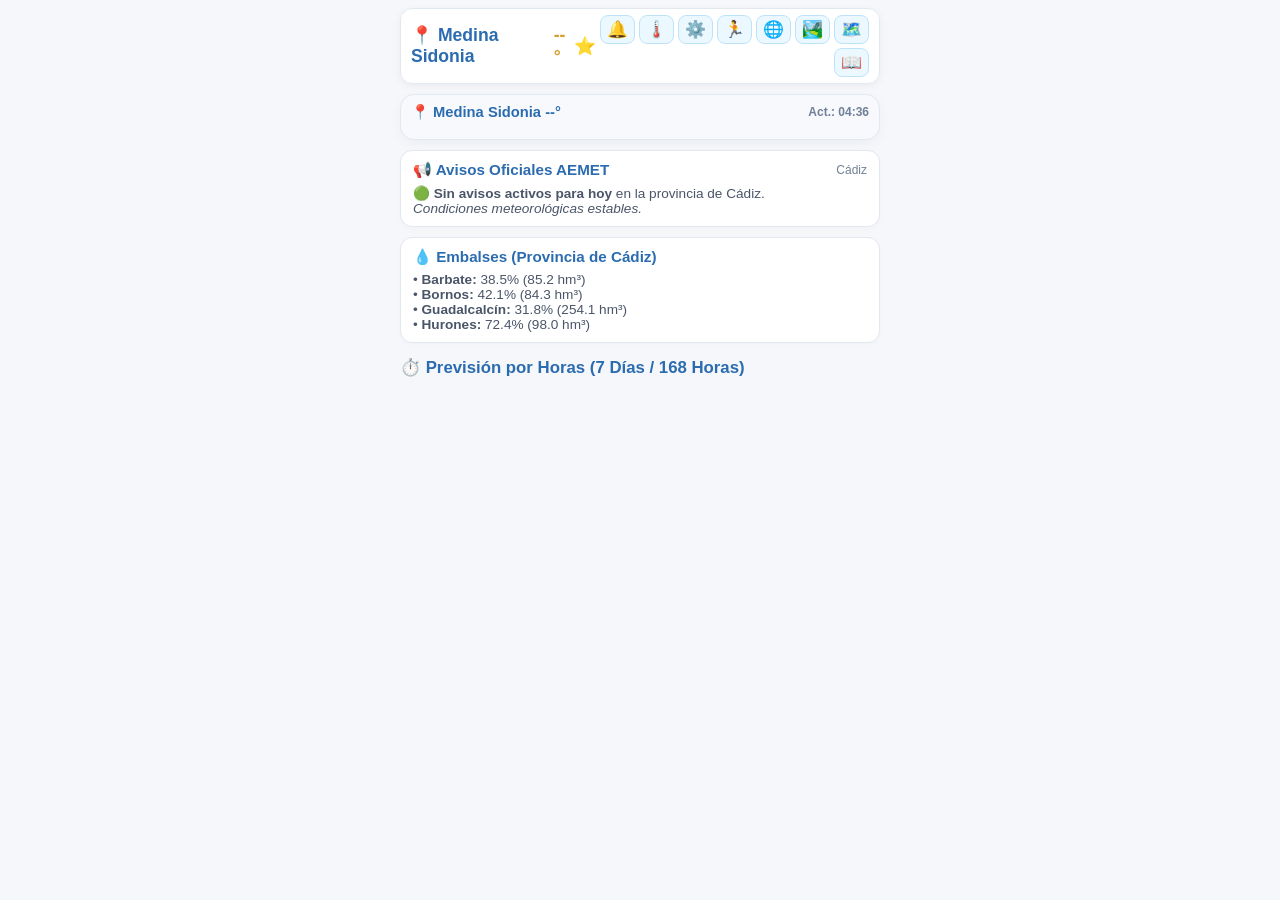
==== docs/index.html @ 812aa734 "cambio web a github" ====
<!DOCTYPE html>
<html lang="es">
<head>
  <meta charset="UTF-8">
  <meta name="viewport" content="width=device-width, initial-scale=1.0">
  <title>Minimal Weather Widget - Versión Web & PWA</title>
  <link rel="stylesheet" href="styles.css">
  <link rel="manifest" href="manifest.json">
  <link rel="icon" type="image/svg+xml" href="icon.svg">
  <meta name="theme-color" content="#2B6CB0">
</head>
<body>

  <div class="app-container">

    <!-- CABECERA FIJA (Sticky Header) -->
    <div class="sticky-header">
      <div class="header-row">
        <div class="city-title" onclick="openCityModal()">
          <span id="currentCityLabel">📍 Medina Sidonia</span>
          <span id="currentTemp" style="color: #D69E2E; margin-left: 4px;">--°</span>
          <span id="starIcon" style="cursor: pointer;">⭐</span>
        </div>
        <div class="header-actions">
          <button class="btn-icon" title="Avisos AEMET" onclick="openModal('modalAvisos')">🔔</button>
          <button class="btn-icon" title="Termómetro" onclick="openModal('modalTemp')">🌡️</button>
          <button class="btn-icon" title="Ajustes Widget" onclick="openModal('modalConfig')">⚙️</button>
          <button class="btn-icon" title="Criterios Deporte" onclick="openModal('modalSports')">🏃</button>
          <button class="btn-icon" title="Web AEMET" onclick="window.open('https://www.aemet.es', '_blank')">🌐</button>
          <button class="btn-icon" title="Embalses Cádiz" onclick="openModal('modalEmbalses')">🏞️</button>
          <button class="btn-icon" title="Radar/Mapas" onclick="openModal('modalMaps')">🗺️</button>
          <button class="btn-icon" title="Manual/Ayuda" onclick="openModal('modalHelp')">📖</button>
        </div>
      </div>
    </div>

    <!-- CLON INTERACTIVO WIDGET 4x2 CON SCROLL VERTICAL (7 Días) -->
    <div class="widget-preview-card">
      <div class="widget-header-row">
        <div class="widget-city-temp" id="wCityTemp">📍 Medina Sidonia --°</div>
        <div class="widget-update-time" id="wTime" onclick="refreshData()" style="cursor: pointer;">Act.: --:--</div>
      </div>

      <div class="widget-scroll-container" id="widgetScrollBox">
        <!-- Fila 1: Días 1..4 -->
        <div class="widget-cols-row" id="widgetRow1"></div>
        <!-- Fila 2: Días 5..7 -->
        <div class="widget-cols-row" id="widgetRow2"></div>
      </div>
    </div>

    <!-- TARJETA AVISOS AEMET -->
    <div class="card" id="cardAvisos">
      <div class="card-title">
        <span>📢 Avisos Oficiales AEMET</span>
        <span style="font-size:0.75rem; color:#718096; font-weight:normal;" id="aemetProvinceLabel">Cádiz</span>
      </div>
      <div id="aemetWarningsContent" style="font-size:0.85rem; color:#4A5568;">
        Cargando avisos meteorológicos oficiales...
      </div>
    </div>

    <!-- TARJETA EMBALSES -->
    <div class="card" id="cardEmbalses">
      <div class="card-title">
        <span>💧 Embalses (Provincia de Cádiz)</span>
      </div>
      <div id="embalsesContent" style="font-size:0.85rem; color:#4A5568;">
        Cargando nivel de agua en embalses...
      </div>
    </div>

    <!-- PREVISIÓN POR HORAS COMPLETA A 7 DÍAS (168 HORAS) -->
    <div style="font-size:1.05rem; font-weight:700; color:var(--primary); margin-top:4px;">
      ⏱️ Previsión por Horas (7 Días / 168 Horas)
    </div>

    <div id="hourlyTimeline">
      <!-- Días y horas inyectados dinámicamente -->
    </div>

  </div>

  <!-- MODAL: CAMBIAR UBICACIÓN -->
  <div class="modal" id="modalCity">
    <div class="modal-content">
      <div class="modal-header">
        <span class="modal-title">📍 Cambiar Localidad</span>
        <button class="close-btn" onclick="closeModal('modalCity')">×</button>
      </div>
      <div class="form-group">
        <label>Buscar Municipio o Ciudad:</label>
        <input type="text" id="inputCitySearch" placeholder="ej. Medina Sidonia, Cádiz..." onkeyup="if(event.key==='Enter') searchCity()">
      </div>
      <button class="btn-submit" onclick="searchCity()">Buscar Ubicación</button>
      <div id="searchResults" style="display:flex; flex-direction:column; gap:4px; margin-top:8px;"></div>
    </div>
  </div>

  <!-- MODAL: AVISOS AEMET DETALLE -->
  <div class="modal" id="modalAvisos">
    <div class="modal-content">
      <div class="modal-header">
        <span class="modal-title">📢 Avisos Oficiales AEMET</span>
        <button class="close-btn" onclick="closeModal('modalAvisos')">×</button>
      </div>
      <div id="aemetModalBody" style="font-size:0.9rem; line-height:1.4;">
        Cargando detalle de avisos oficiales...
      </div>
    </div>
  </div>

  <!-- MODAL: MODO TEMPERATURA -->
  <div class="modal" id="modalTemp">
    <div class="modal-content">
      <div class="modal-header">
        <span class="modal-title">🌡️ Tipo de Temperatura</span>
        <button class="close-btn" onclick="closeModal('modalTemp')">×</button>
      </div>
      <div class="switch-row">
        <label for="radioRealTemp">Temperatura Real (Máx/Mín)</label>
        <input type="radio" id="radioRealTemp" name="tempMode" value="real" checked onchange="toggleTempMode('real')">
      </div>
      <div class="switch-row">
        <label for="radioApparentTemp">Sensación Térmica (Máx/Mín)</label>
        <input type="radio" id="radioApparentTemp" name="tempMode" value="apparent" onchange="toggleTempMode('apparent')">
      </div>
    </div>
  </div>

  <!-- MODAL: AJUSTES DE VISIBILIDAD WIDGET -->
  <div class="modal" id="modalConfig">
    <div class="modal-content">
      <div class="modal-header">
        <span class="modal-title">⚙️ Ajustes del Widget</span>
        <button class="close-btn" onclick="closeModal('modalConfig')">×</button>
      </div>
      <div class="switch-row"><label>📷 Cámara lunar</label><input type="checkbox" id="cbMoon" checked onchange="saveWidgetSwitches()"></div>
      <div class="switch-row"><label>💨 Viento</label><input type="checkbox" id="cbWind" checked onchange="saveWidgetSwitches()"></div>
      <div class="switch-row"><label>💧 Lluvia</label><input type="checkbox" id="cbRain" checked onchange="saveWidgetSwitches()"></div>
      <div class="switch-row"><label>UV Índice UV</label><input type="checkbox" id="cbUv" checked onchange="saveWidgetSwitches()"></div>
      <div class="switch-row"><label>🏃 Horas deporte (verde)</label><input type="checkbox" id="cbSports" checked onchange="saveWidgetSwitches()"></div>
    </div>
  </div>

  <!-- MODAL: CRITERIOS DEPORTE -->
  <div class="modal" id="modalSports">
    <div class="modal-content">
      <div class="modal-header">
        <span class="modal-title">🏃 Criterios Deporte al Aire Libre</span>
        <button class="close-btn" onclick="closeModal('modalSports')">×</button>
      </div>
      <div class="form-group"><label>Temp. Óptima Mín (°C):</label><input type="number" id="cfgOptMinT" value="10"></div>
      <div class="form-group"><label>Temp. Óptima Máx (°C):</label><input type="number" id="cfgOptMaxT" value="24"></div>
      <div class="form-group"><label>Viento Óptimo Máx (km/h):</label><input type="number" id="cfgWindOptMax" value="25"></div>
      <div class="form-group"><label>Lluvia Óptima Máx (mm):</label><input type="number" id="cfgRainOptMax" value="0"></div>
      <div class="form-group"><label>UV Óptimo Máx:</label><input type="number" id="cfgUvOptMax" value="5"></div>
      <button class="btn-submit" onclick="saveSportsConfig()">Guardar Criterios</button>
    </div>
  </div>

  <!-- MODAL: EMBALSES -->
  <div class="modal" id="modalEmbalses">
    <div class="modal-content">
      <div class="modal-header">
        <span class="modal-title">🏞️ Embalses de Cádiz</span>
        <button class="close-btn" onclick="closeModal('modalEmbalses')">×</button>
      </div>
      <div id="embalsesModalBody" style="font-size:0.88rem; line-height:1.4;">
        Cargando listado detallado de embalses...
      </div>
    </div>
  </div>

  <!-- MODAL: MAPAS / RADAR -->
  <div class="modal" id="modalMaps">
    <div class="modal-content">
      <div class="modal-header">
        <span class="modal-title">🗺️ Mapas y Radar</span>
        <button class="close-btn" onclick="closeModal('modalMaps')">×</button>
      </div>
      <div style="display:flex; flex-direction:column; gap:8px;">
        <button class="btn-submit" onclick="window.open('https://www.aemet.es/es/eltiempo/observacion/radar', '_blank')">📡 Radar Precipitación AEMET</button>
        <button class="btn-submit" onclick="window.open('https://www.aemet.es/es/eltiempo/observacion/satelite/infrarrojo', '_blank')">🛰️ Satélite Infrarrojo AEMET</button>
      </div>
    </div>
  </div>

  <!-- MODAL: MANUAL Y AYUDA -->
  <div class="modal" id="modalHelp">
    <div class="modal-content">
      <div class="modal-header">
        <span class="modal-title">📖 Manual y Ayuda del Sistema</span>
        <button class="close-btn" onclick="closeModal('modalHelp')">×</button>
      </div>
      <div style="font-size:0.85rem; line-height:1.4; color:#2D3748;">
        <p><b>🔍 Funcionamiento de la Aplicación</b></p>
        <p>• <b>Fuente de datos:</b> Open-Meteo proporciona la previsión meteorológica completa para 7 días (168 horas) en tiempo real.</p>
        <p>• <b>Avisos AEMET:</b> Muestra las alertas meteorológicas oficiales de AEMET sin requerir clave de usuario.</p>
        <p>• <b>Widget 4x2 desplazable:</b> Permite deslizar verticalmente entre los 7 días de previsión en 2 filas.</p>
        <p>• <b>Fotografía Lunar 📷:</b> Pulsa sobre cualquier hora lunar o icono de cámara para abrir el desglose astronómico de acimut, elevación y crepúsculos.</p>
        <p>• <b>Semáforo Deportivo 🏃:</b> Las horas en verde (`🏃 X h`) contabilizan las horas diurnas que cumplen tus criterios ideales de temperatura, lluvia, viento y UV.</p>
      </div>
    </div>
  </div>

  <!-- MODAL: DETALLE LUNAR -->
  <div class="modal" id="modalLunar">
    <div class="modal-content">
      <div class="modal-header">
        <span class="modal-title">📷 Detalle Fotografía Lunar</span>
        <button class="close-btn" onclick="closeModal('modalLunar')">×</button>
      </div>
      <div id="lunarModalBody"></div>
    </div>
  </div>

  <script src="app.js"></script>
</body>
</html>
---- docs/styles.css ----
:root {
  --bg-color: #F5F7FA;
  --card-bg: #FFFFFF;
  --text-main: #1A202C;
  --text-sub: #4A5568;
  --primary: #2B6CB0;
  --border-color: #E2E8F0;
  --accent: #FFD700;
}

* {
  box-sizing: border-box;
  margin: 0;
  padding: 0;
  font-family: -apple-system, BlinkMacSystemFont, "Segoe UI", Roboto, Helvetica, Arial, sans-serif;
}

body {
  background-color: var(--bg-color);
  color: var(--text-main);
  display: flex;
  justify-content: center;
  padding: 8px;
  min-height: 100vh;
}

.app-container {
  width: 100%;
  max-width: 480px;
  display: flex;
  flex-direction: column;
  gap: 10px;
}

/* Sticky Header - Cabecera Fija Arriba */
.sticky-header {
  position: sticky;
  top: 0;
  z-index: 100;
  background: rgba(255, 255, 255, 0.96);
  backdrop-filter: blur(8px);
  border-radius: 12px;
  padding: 6px 10px;
  box-shadow: 0 2px 8px rgba(0,0,0,0.05);
  border: 1px solid var(--border-color);
}

.header-row {
  display: flex;
  justify-content: space-between;
  align-items: center;
}

.city-title {
  font-size: 1.1rem;
  font-weight: 700;
  color: var(--primary);
  display: flex;
  align-items: center;
  gap: 4px;
}

.header-actions {
  display: flex;
  gap: 4px;
  flex-wrap: wrap;
  justify-content: flex-end;
}

.btn-icon {
  background: #EBF8FF;
  border: 1px solid #BEE3F8;
  font-size: 1.05rem;
  cursor: pointer;
  padding: 3px 6px;
  border-radius: 8px;
  transition: background 0.2s, transform 0.1s;
  display: flex;
  align-items: center;
  justify-content: center;
  font-weight: 600;
  color: var(--text-main);
}

.btn-icon:hover { background: #E2E8F0; }
.btn-icon:active { transform: scale(0.96); }

/* Widget Preview Card - Clon 4x2 con Scroll Interno */
.widget-preview-card {
  background: #F7F9FC;
  border-radius: 14px;
  border: 1px solid #E2E8F0;
  padding: 8px 10px;
  box-shadow: 0 4px 12px rgba(0,0,0,0.04);
}

.widget-header-row {
  display: flex;
  justify-content: space-between;
  align-items: center;
  margin-bottom: 4px;
}

.widget-city-temp {
  font-size: 0.92rem;
  font-weight: 700;
  color: #2B6CB0;
}

.widget-update-time {
  font-size: 0.75rem;
  font-weight: 700;
  color: #718096;
}

/* Scrollable Container para las 2 filas de 4 columnas */
.widget-scroll-container {
  max-height: 125px;
  overflow-y: auto;
  scroll-snap-type: y mandatory;
  display: flex;
  flex-direction: column;
  gap: 6px;
  padding-right: 2px;
}

.widget-scroll-container::-webkit-scrollbar {
  width: 3px;
}
.widget-scroll-container::-webkit-scrollbar-thumb {
  background: #CBD5E0;
  border-radius: 3px;
}

.widget-cols-row {
  display: grid;
  grid-template-columns: repeat(4, 1fr);
  gap: 4px;
  text-align: center;
  scroll-snap-align: start;
}

.widget-col {
  display: flex;
  flex-direction: column;
  align-items: center;
  padding: 2px 0;
}

.widget-day-header {
  display: flex;
  align-items: center;
  gap: 2px;
}

.widget-day-letter {
  font-size: 0.85rem;
  font-weight: 700;
  color: #D69E2E;
}

.widget-cam {
  font-size: 0.62rem;
}

.widget-weather-icon {
  font-size: 1.3rem;
  margin-left: 2px;
}

.widget-wind-text {
  font-size: 0.65rem;
  color: #4A5568;
  margin-top: 1px;
}

.widget-temp-text {
  font-size: 0.78rem;
  font-weight: 700;
  color: #1A202C;
  margin-top: 1px;
}

.widget-rain-uv-row {
  display: flex;
  align-items: center;
  justify-content: center;
  gap: 2px;
  margin-top: 1px;
  font-size: 0.68rem;
  font-weight: 700;
}

.widget-outdoor-text {
  font-size: 0.78rem;
  font-weight: 700;
  margin-top: 1px;
}

/* Cards */
.card {
  background: var(--card-bg);
  border-radius: 12px;
  border: 1px solid var(--border-color);
  padding: 10px 12px;
  box-shadow: 0 2px 6px rgba(0,0,0,0.02);
}

.card-title {
  font-size: 0.95rem;
  font-weight: 700;
  color: var(--primary);
  margin-bottom: 6px;
  display: flex;
  align-items: center;
  justify-content: space-between;
}

/* Timeline Section */
.day-divider {
  font-size: 1rem;
  font-weight: 700;
  color: var(--primary);
  margin: 12px 0 6px 0;
  padding: 0 4px;
}

.timeline-item {
  display: flex;
  align-items: center;
  justify-content: space-between;
  padding: 6px 8px;
  background: #FFFFFF;
  border: 1px solid #E2E8F0;
  border-radius: 8px;
  margin-bottom: 4px;
  font-size: 0.85rem;
}

.timeline-item.astro {
  background: #EBF8FF;
  border-color: #BEE3F8;
}

.timeline-item.good-photo {
  border: 2px solid #3182CE;
}

.t-time {
  font-weight: 700;
  width: 45px;
  color: #2D3748;
}

.t-info {
  flex: 1;
  display: flex;
  align-items: center;
  gap: 6px;
}

.t-icon {
  font-size: 1.1rem;
}

.t-temp {
  font-weight: 700;
}

.t-meta {
  display: flex;
  gap: 6px;
  font-size: 0.75rem;
  color: #4A5568;
}

/* Modals */
.modal {
  display: none;
  position: fixed;
  top: 0;
  left: 0;
  width: 100%;
  height: 100%;
  background: rgba(0,0,0,0.5);
  z-index: 200;
  justify-content: center;
  align-items: flex-end;
}

.modal-content {
  background: #FFFFFF;
  border-radius: 16px 16px 0 0;
  width: 100%;
  max-width: 480px;
  max-height: 85vh;
  overflow-y: auto;
  padding: 16px;
  display: flex;
  flex-direction: column;
  gap: 12px;
}

.modal-header {
  display: flex;
  justify-content: space-between;
  align-items: center;
  border-bottom: 1px solid #E2E8F0;
  padding-bottom: 8px;
}

.modal-title {
  font-size: 1.1rem;
  font-weight: 700;
  color: var(--primary);
}

.close-btn {
  background: none;
  border: none;
  font-size: 1.2rem;
  cursor: pointer;
}

.form-group {
  display: flex;
  flex-direction: column;
  gap: 4px;
}

.form-group label {
  font-size: 0.85rem;
  font-weight: 600;
  color: var(--text-sub);
}

.form-group input, .form-group select {
  padding: 8px;
  border: 1px solid var(--border-color);
  border-radius: 8px;
  font-size: 0.9rem;
}

.switch-row {
  display: flex;
  justify-content: space-between;
  align-items: center;
  padding: 4px 0;
}

.btn-submit {
  background: var(--primary);
  color: white;
  border: none;
  padding: 10px;
  border-radius: 8px;
  font-weight: 700;
  cursor: pointer;
}
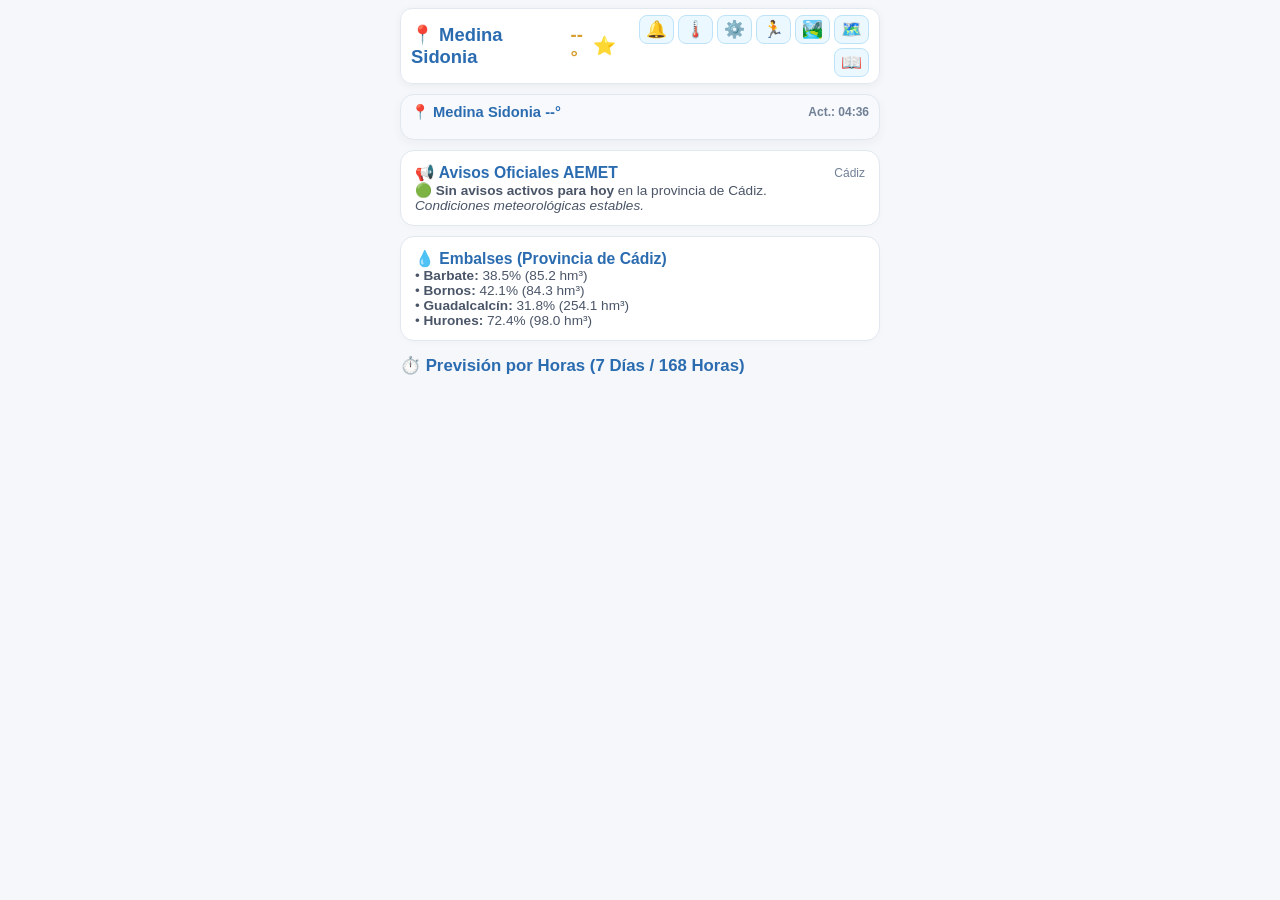
==== commit 31d22107: "mejoras" ====
--- a/docs/index.html
+++ b/docs/index.html
@@ -4,9 +4,9 @@
   <meta charset="UTF-8">
   <meta name="viewport" content="width=device-width, initial-scale=1.0">
   <title>Minimal Weather Widget - Versión Web & PWA</title>
-  <link rel="stylesheet" href="styles.css">
-  <link rel="manifest" href="manifest.json">
-  <link rel="icon" type="image/svg+xml" href="icon.svg">
+  <link rel="stylesheet" href="./styles.css">
+  <link rel="manifest" href="./manifest.json">
+  <link rel="icon" type="image/svg+xml" href="./icon.svg">
   <meta name="theme-color" content="#2B6CB0">
 </head>
 <body>
@@ -26,7 +26,6 @@
           <button class="btn-icon" title="Termómetro" onclick="openModal('modalTemp')">🌡️</button>
           <button class="btn-icon" title="Ajustes Widget" onclick="openModal('modalConfig')">⚙️</button>
           <button class="btn-icon" title="Criterios Deporte" onclick="openModal('modalSports')">🏃</button>
-          <button class="btn-icon" title="Web AEMET" onclick="window.open('https://www.aemet.es', '_blank')">🌐</button>
           <button class="btn-icon" title="Embalses Cádiz" onclick="openModal('modalEmbalses')">🏞️</button>
           <button class="btn-icon" title="Radar/Mapas" onclick="openModal('modalMaps')">🗺️</button>
           <button class="btn-icon" title="Manual/Ayuda" onclick="openModal('modalHelp')">📖</button>
@@ -215,6 +214,6 @@
     </div>
   </div>
 
-  <script src="app.js"></script>
+  <script src="./app.js"></script>
 </body>
 </html>
--- a/docs/styles.css
+++ b/docs/styles.css
@@ -52,7 +52,7 @@
 }
 
 .city-title {
-  font-size: 1.1rem;
+  font-size: 1.15rem;
   font-weight: 700;
   color: var(--primary);
   display: flex;
@@ -197,28 +197,27 @@
   margin-top: 1px;
 }
 
-/* Cards */
+/* Cards (Avisos, Embalses) */
 .card {
   background: var(--card-bg);
-  border-radius: 12px;
+  border-radius: 14px;
   border: 1px solid var(--border-color);
-  padding: 10px 12px;
+  padding: 12px 14px;
   box-shadow: 0 2px 6px rgba(0,0,0,0.02);
 }
 
 .card-title {
-  font-size: 0.95rem;
+  font-size: 0.98rem;
   font-weight: 700;
   color: var(--primary);
-  margin-bottom: 6px;
-  display: flex;
-  align-items: center;
-  justify-content: space-between;
-}
-
-/* Timeline Section */
+  display: flex;
+  align-items: center;
+  justify-content: space-between;
+}
+
+/* Timeline Section (Exact Clon App Novedad 1:1) */
 .day-divider {
-  font-size: 1rem;
+  font-size: 1.05rem;
   font-weight: 700;
   color: var(--primary);
   margin: 12px 0 6px 0;
@@ -228,13 +227,13 @@
 .timeline-item {
   display: flex;
   align-items: center;
-  justify-content: space-between;
-  padding: 6px 8px;
+  padding: 8px 12px;
   background: #FFFFFF;
   border: 1px solid #E2E8F0;
-  border-radius: 8px;
-  margin-bottom: 4px;
-  font-size: 0.85rem;
+  border-radius: 14px;
+  margin-bottom: 6px;
+  font-size: 0.95rem;
+  box-shadow: 0 1px 3px rgba(0,0,0,0.02);
 }
 
 .timeline-item.astro {
@@ -247,31 +246,47 @@
 }
 
 .t-time {
-  font-weight: 700;
-  width: 45px;
-  color: #2D3748;
-}
-
-.t-info {
+  font-size: 1.02rem;
+  font-weight: 700;
+  color: #1A202C;
+  min-width: 48px;
+}
+
+.t-icon {
+  font-size: 1.25rem;
+  margin-right: 6px;
+}
+
+.t-temp {
+  font-size: 1.02rem;
+  font-weight: 700;
+  color: #1A202C;
+  min-width: 44px;
+}
+
+.t-wind {
+  font-size: 0.82rem;
+  color: #718096;
   flex: 1;
   display: flex;
   align-items: center;
-  gap: 6px;
-}
-
-.t-icon {
-  font-size: 1.1rem;
-}
-
-.t-temp {
-  font-weight: 700;
-}
-
-.t-meta {
-  display: flex;
-  gap: 6px;
-  font-size: 0.75rem;
-  color: #4A5568;
+  gap: 4px;
+  margin-left: 4px;
+}
+
+.t-uv {
+  font-size: 0.85rem;
+  font-weight: 700;
+  color: #E53E3E;
+  margin-right: 6px;
+}
+
+.t-sports {
+  display: flex;
+  align-items: center;
+  gap: 3px;
+  font-size: 0.95rem;
+  margin-left: 4px;
 }
 
 /* Modals */
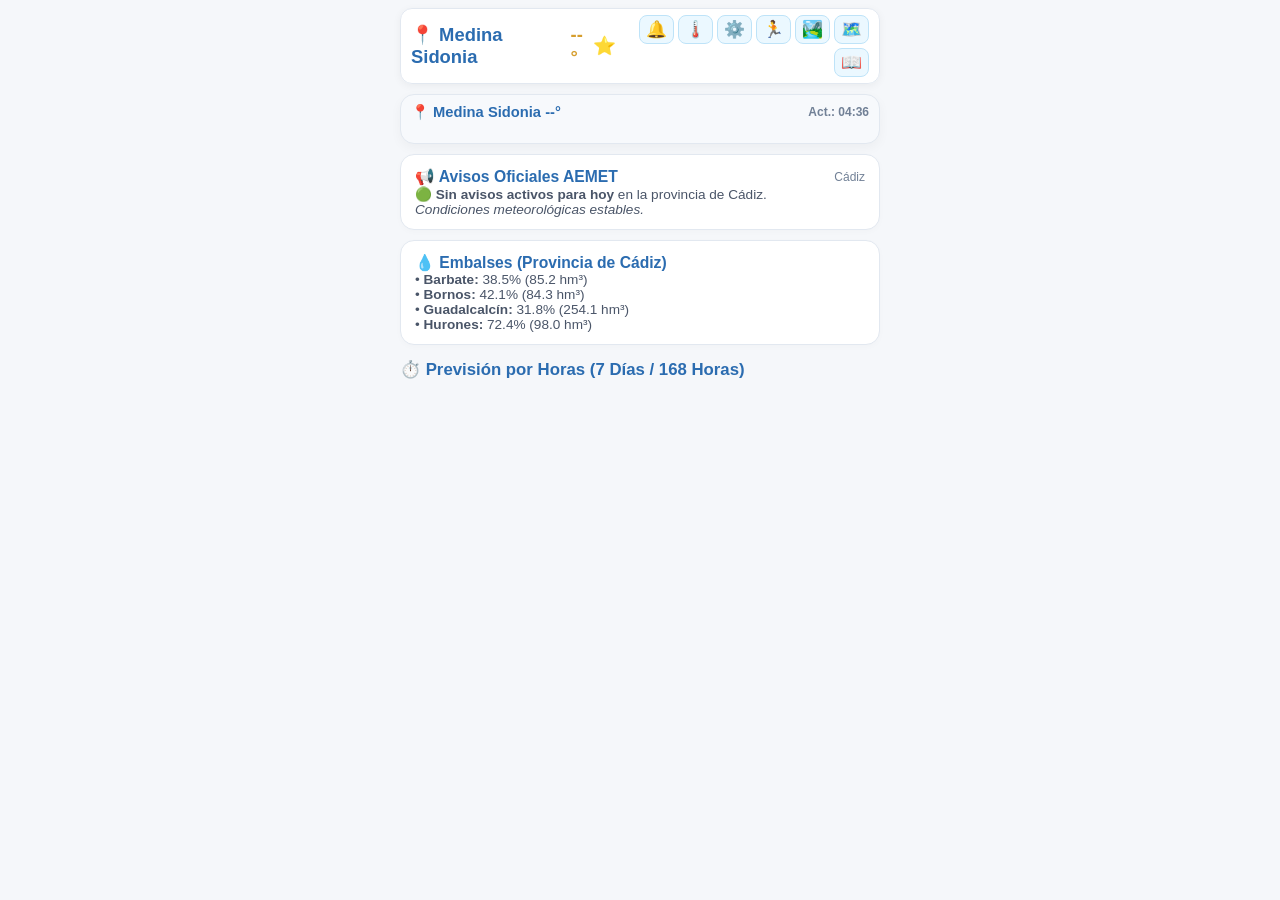
==== commit 721a760f: "mejoras" ====
--- a/docs/index.html
+++ b/docs/index.html
@@ -33,7 +33,7 @@
       </div>
     </div>
 
-    <!-- CLON INTERACTIVO WIDGET 4x2 CON SCROLL VERTICAL (7 Días) -->
+    <!-- CLON INTERACTIVO WIDGET 4x2 DESPLEGADO COMPLETO (7 Días) -->
     <div class="widget-preview-card">
       <div class="widget-header-row">
         <div class="widget-city-temp" id="wCityTemp">📍 Medina Sidonia --°</div>
@@ -175,12 +175,11 @@
   <div class="modal" id="modalMaps">
     <div class="modal-content">
       <div class="modal-header">
-        <span class="modal-title">🗺️ Mapas y Radar</span>
+        <span class="modal-title">🗺️ Observación y Mapas</span>
         <button class="close-btn" onclick="closeModal('modalMaps')">×</button>
       </div>
-      <div style="display:flex; flex-direction:column; gap:8px;">
-        <button class="btn-submit" onclick="window.open('https://www.aemet.es/es/eltiempo/observacion/radar', '_blank')">📡 Radar Precipitación AEMET</button>
-        <button class="btn-submit" onclick="window.open('https://www.aemet.es/es/eltiempo/observacion/satelite/infrarrojo', '_blank')">🛰️ Satélite Infrarrojo AEMET</button>
+      <div id="mapsModalBody" style="font-size:0.88rem; color:#4A5568; line-height:1.4;">
+        Observación meteorológica en tiempo real mediante radares y satélites.
       </div>
     </div>
   </div>
@@ -196,7 +195,7 @@
         <p><b>🔍 Funcionamiento de la Aplicación</b></p>
         <p>• <b>Fuente de datos:</b> Open-Meteo proporciona la previsión meteorológica completa para 7 días (168 horas) en tiempo real.</p>
         <p>• <b>Avisos AEMET:</b> Muestra las alertas meteorológicas oficiales de AEMET sin requerir clave de usuario.</p>
-        <p>• <b>Widget 4x2 desplazable:</b> Permite deslizar verticalmente entre los 7 días de previsión en 2 filas.</p>
+        <p>• <b>Widget 4x2 desplegado:</b> Muestra los 7 días de previsión organizados en 2 filas.</p>
         <p>• <b>Fotografía Lunar 📷:</b> Pulsa sobre cualquier hora lunar o icono de cámara para abrir el desglose astronómico de acimut, elevación y crepúsculos.</p>
         <p>• <b>Semáforo Deportivo 🏃:</b> Las horas en verde (`🏃 X h`) contabilizan las horas diurnas que cumplen tus criterios ideales de temperatura, lluvia, viento y UV.</p>
       </div>
--- a/docs/styles.css
+++ b/docs/styles.css
@@ -85,7 +85,7 @@
 .btn-icon:hover { background: #E2E8F0; }
 .btn-icon:active { transform: scale(0.96); }
 
-/* Widget Preview Card - Clon 4x2 con Scroll Interno */
+/* Widget Preview Card - Clon 4x2 Desplegado Completo */
 .widget-preview-card {
   background: #F7F9FC;
   border-radius: 14px;
@@ -98,7 +98,7 @@
   display: flex;
   justify-content: space-between;
   align-items: center;
-  margin-bottom: 4px;
+  margin-bottom: 6px;
 }
 
 .widget-city-temp {
@@ -113,23 +113,11 @@
   color: #718096;
 }
 
-/* Scrollable Container para las 2 filas de 4 columnas */
+/* Container Desplegado para las 2 filas de 4 columnas */
 .widget-scroll-container {
-  max-height: 125px;
-  overflow-y: auto;
-  scroll-snap-type: y mandatory;
-  display: flex;
-  flex-direction: column;
-  gap: 6px;
-  padding-right: 2px;
-}
-
-.widget-scroll-container::-webkit-scrollbar {
-  width: 3px;
-}
-.widget-scroll-container::-webkit-scrollbar-thumb {
-  background: #CBD5E0;
-  border-radius: 3px;
+  display: flex;
+  flex-direction: column;
+  gap: 8px;
 }
 
 .widget-cols-row {
@@ -137,7 +125,6 @@
   grid-template-columns: repeat(4, 1fr);
   gap: 4px;
   text-align: center;
-  scroll-snap-align: start;
 }
 
 .widget-col {
@@ -215,7 +202,7 @@
   justify-content: space-between;
 }
 
-/* Timeline Section (Exact Clon App Novedad 1:1) */
+/* Timeline Section */
 .day-divider {
   font-size: 1.05rem;
   font-weight: 700;
@@ -289,7 +276,7 @@
   margin-left: 4px;
 }
 
-/* Modals */
+/* Modals - Centrados Verticalmente para que no se corten */
 .modal {
   display: none;
   position: fixed;
@@ -297,23 +284,26 @@
   left: 0;
   width: 100%;
   height: 100%;
-  background: rgba(0,0,0,0.5);
-  z-index: 200;
+  background: rgba(0,0,0,0.55);
+  z-index: 300;
   justify-content: center;
-  align-items: flex-end;
+  align-items: center;
+  padding: 16px;
 }
 
 .modal-content {
   background: #FFFFFF;
-  border-radius: 16px 16px 0 0;
+  border-radius: 16px;
   width: 100%;
-  max-width: 480px;
-  max-height: 85vh;
+  max-width: 430px;
+  max-height: 82vh;
   overflow-y: auto;
-  padding: 16px;
+  padding: 18px;
   display: flex;
   flex-direction: column;
   gap: 12px;
+  box-shadow: 0 10px 25px rgba(0,0,0,0.25);
+  margin: auto;
 }
 
 .modal-header {
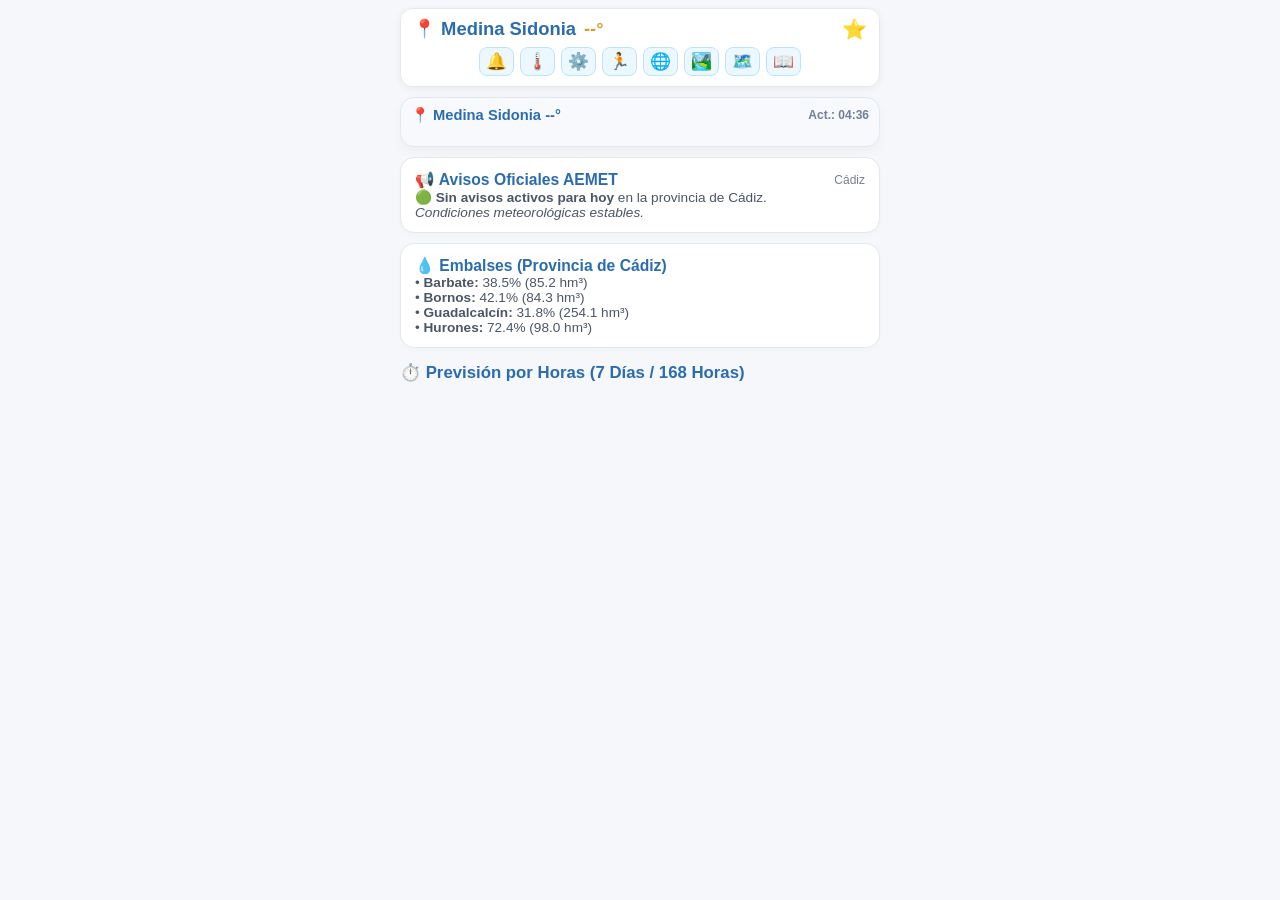
==== commit cbf9f6de: "mejoras" ====
--- a/docs/index.html
+++ b/docs/index.html
@@ -15,21 +15,22 @@
 
     <!-- CABECERA FIJA (Sticky Header) -->
     <div class="sticky-header">
-      <div class="header-row">
+      <div class="header-row-top">
         <div class="city-title" onclick="openCityModal()">
           <span id="currentCityLabel">📍 Medina Sidonia</span>
           <span id="currentTemp" style="color: #D69E2E; margin-left: 4px;">--°</span>
-          <span id="starIcon" style="cursor: pointer;">⭐</span>
         </div>
-        <div class="header-actions">
-          <button class="btn-icon" title="Avisos AEMET" onclick="openModal('modalAvisos')">🔔</button>
-          <button class="btn-icon" title="Termómetro" onclick="openModal('modalTemp')">🌡️</button>
-          <button class="btn-icon" title="Ajustes Widget" onclick="openModal('modalConfig')">⚙️</button>
-          <button class="btn-icon" title="Criterios Deporte" onclick="openModal('modalSports')">🏃</button>
-          <button class="btn-icon" title="Embalses Cádiz" onclick="openModal('modalEmbalses')">🏞️</button>
-          <button class="btn-icon" title="Radar/Mapas" onclick="openModal('modalMaps')">🗺️</button>
-          <button class="btn-icon" title="Manual/Ayuda" onclick="openModal('modalHelp')">📖</button>
-        </div>
+        <span id="starIcon" style="cursor: pointer; font-size: 1.25rem;">⭐</span>
+      </div>
+      <div class="header-actions-row">
+        <button class="btn-icon" title="Avisos AEMET" onclick="openModal('modalAvisos')">🔔</button>
+        <button class="btn-icon" title="Termómetro" onclick="openModal('modalTemp')">🌡️</button>
+        <button class="btn-icon" title="Ajustes Widget" onclick="openModal('modalConfig')">⚙️</button>
+        <button class="btn-icon" title="Criterios Deporte" onclick="openModal('modalSports')">🏃</button>
+        <button class="btn-icon" title="Web Oficial AEMET" onclick="window.open('https://www.aemet.es','_blank')">🌐</button>
+        <button class="btn-icon" title="Embalses Cádiz" onclick="openModal('modalEmbalses')">🏞️</button>
+        <button class="btn-icon" title="Radar/Mapas" onclick="openModal('modalMaps')">🗺️</button>
+        <button class="btn-icon" title="Manual/Ayuda" onclick="openModal('modalHelp')">📖</button>
       </div>
     </div>
 
--- a/docs/styles.css
+++ b/docs/styles.css
@@ -32,7 +32,7 @@
   gap: 10px;
 }
 
-/* Sticky Header - Cabecera Fija Arriba */
+/* Sticky Header - Cabecera Fija Arriba en Vertical */
 .sticky-header {
   position: sticky;
   top: 0;
@@ -40,15 +40,20 @@
   background: rgba(255, 255, 255, 0.96);
   backdrop-filter: blur(8px);
   border-radius: 12px;
-  padding: 6px 10px;
+  padding: 8px 12px;
   box-shadow: 0 2px 8px rgba(0,0,0,0.05);
   border: 1px solid var(--border-color);
-}
-
-.header-row {
-  display: flex;
-  justify-content: space-between;
-  align-items: center;
+  display: flex;
+  flex-direction: column;
+  gap: 6px;
+}
+
+.header-row-top {
+  display: flex;
+  justify-content: space-between;
+  align-items: center;
+  width: 100%;
+  white-space: nowrap;
 }
 
 .city-title {
@@ -58,13 +63,21 @@
   display: flex;
   align-items: center;
   gap: 4px;
-}
-
-.header-actions {
-  display: flex;
-  gap: 4px;
-  flex-wrap: wrap;
-  justify-content: flex-end;
+  white-space: nowrap;
+  overflow: hidden;
+  text-overflow: ellipsis;
+  cursor: pointer;
+}
+
+.header-actions-row {
+  display: flex;
+  gap: 6px;
+  justify-content: center;
+  align-items: center;
+  width: 100%;
+  flex-wrap: nowrap;
+  overflow-x: auto;
+  padding-bottom: 2px;
 }
 
 .btn-icon {
@@ -276,34 +289,40 @@
   margin-left: 4px;
 }
 
-/* Modals - Centrados Verticalmente para que no se corten */
+/* Modals - Centrados Perfectos en Pantalla (compatibles con navegador móvil y scroll) */
 .modal {
   display: none;
   position: fixed;
   top: 0;
   left: 0;
-  width: 100%;
-  height: 100%;
-  background: rgba(0,0,0,0.55);
-  z-index: 300;
+  right: 0;
+  bottom: 0;
+  width: 100vw;
+  height: 100vh;
+  height: 100dvh;
+  background: rgba(0, 0, 0, 0.65);
+  z-index: 9999;
   justify-content: center;
   align-items: center;
   padding: 16px;
+  box-sizing: border-box;
 }
 
 .modal-content {
   background: #FFFFFF;
   border-radius: 16px;
-  width: 100%;
-  max-width: 430px;
-  max-height: 82vh;
+  width: 90%;
+  max-width: 400px;
+  max-height: 75vh;
+  max-height: 75dvh;
   overflow-y: auto;
-  padding: 18px;
+  padding: 20px;
   display: flex;
   flex-direction: column;
   gap: 12px;
-  box-shadow: 0 10px 25px rgba(0,0,0,0.25);
+  box-shadow: 0 12px 32px rgba(0,0,0,0.35);
   margin: auto;
+  position: relative;
 }
 
 .modal-header {
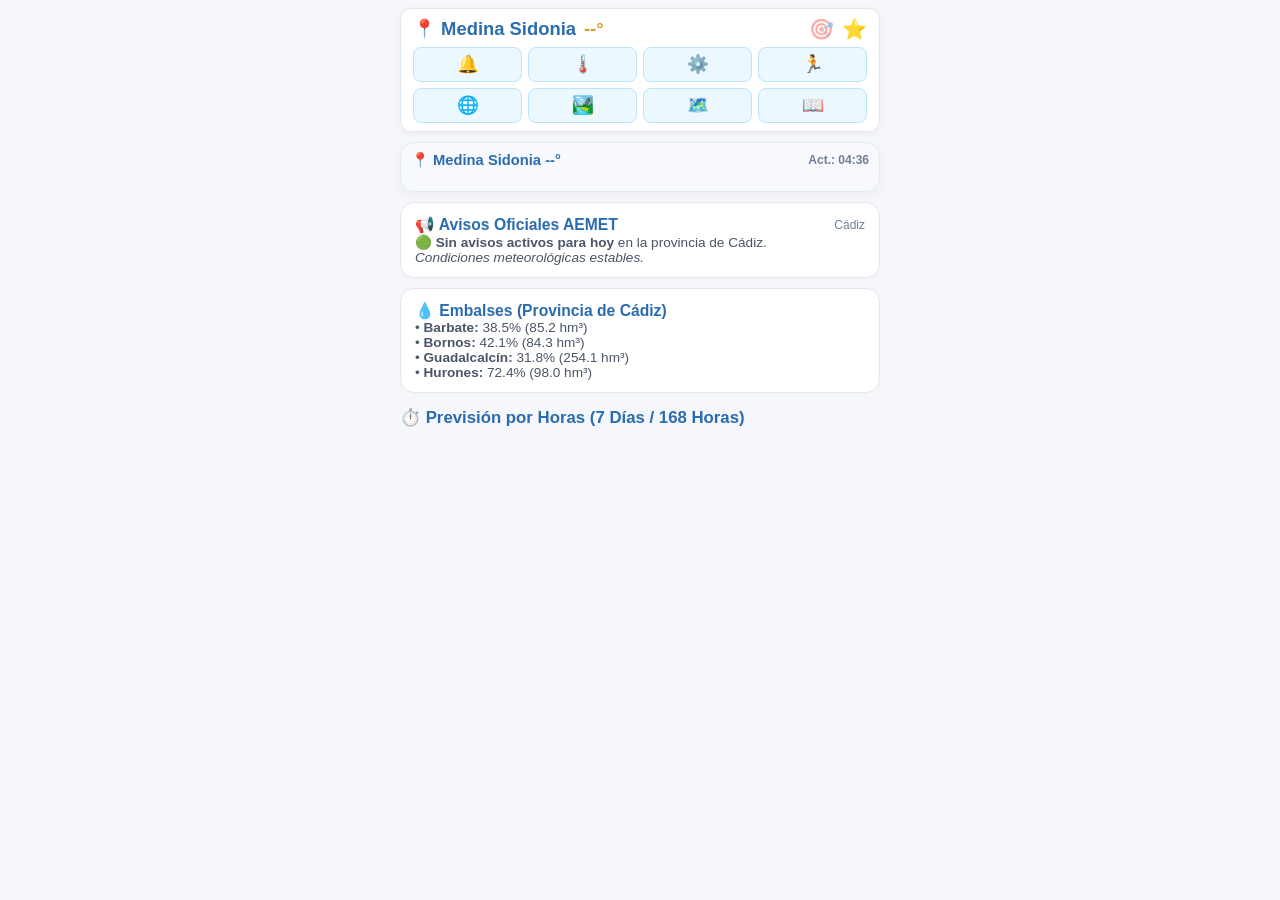
==== commit 030a2526: "mejoras" ====
--- a/docs/index.html
+++ b/docs/index.html
@@ -20,9 +20,12 @@
           <span id="currentCityLabel">📍 Medina Sidonia</span>
           <span id="currentTemp" style="color: #D69E2E; margin-left: 4px;">--°</span>
         </div>
-        <span id="starIcon" style="cursor: pointer; font-size: 1.25rem;">⭐</span>
-      </div>
-      <div class="header-actions-row">
+        <div class="header-tools" style="display: flex; gap: 8px; align-items: center;">
+          <span id="btnGps" onclick="triggerGpsLocation(true)" title="GPS Automático" style="cursor: pointer; font-size: 1.25rem; transition: opacity 0.2s;">🎯</span>
+          <span id="starIcon" onclick="toggleFavoriteCurrentCity()" title="Guardar / Quitar Favorito" style="cursor: pointer; font-size: 1.25rem;">⭐</span>
+        </div>
+      </div>
+      <div class="header-actions-grid">
         <button class="btn-icon" title="Avisos AEMET" onclick="openModal('modalAvisos')">🔔</button>
         <button class="btn-icon" title="Termómetro" onclick="openModal('modalTemp')">🌡️</button>
         <button class="btn-icon" title="Ajustes Widget" onclick="openModal('modalConfig')">⚙️</button>
@@ -83,17 +86,27 @@
 
   <!-- MODAL: CAMBIAR UBICACIÓN -->
   <div class="modal" id="modalCity">
-    <div class="modal-content">
-      <div class="modal-header">
-        <span class="modal-title">📍 Cambiar Localidad</span>
+    <div class="modal-content" style="max-height: 85vh; overflow-y: auto;">
+      <div class="modal-header">
+        <span class="modal-title">📍 Gestión de Ubicaciones</span>
         <button class="close-btn" onclick="closeModal('modalCity')">×</button>
       </div>
-      <div class="form-group">
-        <label>Buscar Municipio o Ciudad:</label>
-        <input type="text" id="inputCitySearch" placeholder="ej. Medina Sidonia, Cádiz..." onkeyup="if(event.key==='Enter') searchCity()">
-      </div>
-      <button class="btn-submit" onclick="searchCity()">Buscar Ubicación</button>
-      <div id="searchResults" style="display:flex; flex-direction:column; gap:4px; margin-top:8px;"></div>
+
+      <button class="btn-submit" style="background:#2B6CB0; margin-bottom:12px; display:flex; align-items:center; justify-content:center; gap:6px;" onclick="triggerGpsLocation(true)">
+        <span>🎯</span> <span>Usar mi ubicación actual (GPS)</span>
+      </button>
+
+      <div class="form-group" style="margin-bottom:8px;">
+        <label style="font-weight:700; color:#2D3748;">Buscador de Municipios:</label>
+        <input type="text" id="inputCitySearch" placeholder="Escribe un municipio (ej. Madrid, Medina Sidonia...)" oninput="onSearchInputDebounced(this.value)">
+      </div>
+
+      <div id="searchResultsList" style="display:flex; flex-direction:column; gap:6px; margin-top:6px;"></div>
+
+      <div id="favoritesSection" style="margin-top:14px; border-top:1px solid #E2E8F0; padding-top:10px;">
+        <div style="font-weight:700; color:#2B6CB0; margin-bottom:8px; font-size:0.95rem;">⭐ Mis Ubicaciones Favoritas:</div>
+        <div id="favoritesList" style="display:flex; flex-direction:column; gap:6px;"></div>
+      </div>
     </div>
   </div>
 
@@ -193,12 +206,19 @@
         <button class="close-btn" onclick="closeModal('modalHelp')">×</button>
       </div>
       <div style="font-size:0.85rem; line-height:1.4; color:#2D3748;">
-        <p><b>🔍 Funcionamiento de la Aplicación</b></p>
+        <p><b>📍 Gestión de Ubicaciones y Favoritos</b></p>
+        <p>• <b>Geolocalización GPS (🎯):</b> Activa/desactiva la ubicación automática por GPS. Detecta tu posición actual mediante geocodificación inversa.</p>
+        <p>• <b>Buscador de Municipios:</b> Pulsa sobre el nombre de la localidad en la cabecera (📍) para buscar cualquier municipio en tiempo real o seleccionar tus favoritos guardados.</p>
+        <p>• <b>Ubicaciones Favoritas (⭐/☆):</b> Pulsa en la estrella para añadir o quitar el municipio actual de tu lista personal de favoritos (persistente en el navegador).</p>
+
+        <hr style="margin: 8px 0; border: none; border-top: 1px solid #E2E8F0;" />
+
+        <p><b>🔍 Funcionamiento General</b></p>
         <p>• <b>Fuente de datos:</b> Open-Meteo proporciona la previsión meteorológica completa para 7 días (168 horas) en tiempo real.</p>
         <p>• <b>Avisos AEMET:</b> Muestra las alertas meteorológicas oficiales de AEMET sin requerir clave de usuario.</p>
         <p>• <b>Widget 4x2 desplegado:</b> Muestra los 7 días de previsión organizados en 2 filas.</p>
-        <p>• <b>Fotografía Lunar 📷:</b> Pulsa sobre cualquier hora lunar o icono de cámara para abrir el desglose astronómico de acimut, elevación y crepúsculos.</p>
-        <p>• <b>Semáforo Deportivo 🏃:</b> Las horas en verde (`🏃 X h`) contabilizan las horas diurnas que cumplen tus criterios ideales de temperatura, lluvia, viento y UV.</p>
+        <p>• <b>Fotografía Lunar 📷:</b> Marca los días y horas con coincidencia óptima entre salida/puesta de Luna y crepúsculo solar (±90 min).</p>
+        <p>• <b>Semáforo Deportivo 🏃:</b> Contabiliza únicamente las horas diurnas con luz solar que cumplen tus criterios ideales de temperatura, lluvia, viento y UV.</p>
       </div>
     </div>
   </div>
--- a/docs/styles.css
+++ b/docs/styles.css
@@ -69,23 +69,19 @@
   cursor: pointer;
 }
 
-.header-actions-row {
-  display: flex;
+.header-actions-grid {
+  display: grid;
+  grid-template-columns: repeat(4, 1fr);
   gap: 6px;
-  justify-content: center;
-  align-items: center;
   width: 100%;
-  flex-wrap: nowrap;
-  overflow-x: auto;
-  padding-bottom: 2px;
 }
 
 .btn-icon {
   background: #EBF8FF;
   border: 1px solid #BEE3F8;
-  font-size: 1.05rem;
+  font-size: 1.1rem;
   cursor: pointer;
-  padding: 3px 6px;
+  padding: 6px 0;
   border-radius: 8px;
   transition: background 0.2s, transform 0.1s;
   display: flex;
@@ -93,6 +89,7 @@
   justify-content: center;
   font-weight: 600;
   color: var(--text-main);
+  width: 100%;
 }
 
 .btn-icon:hover { background: #E2E8F0; }
